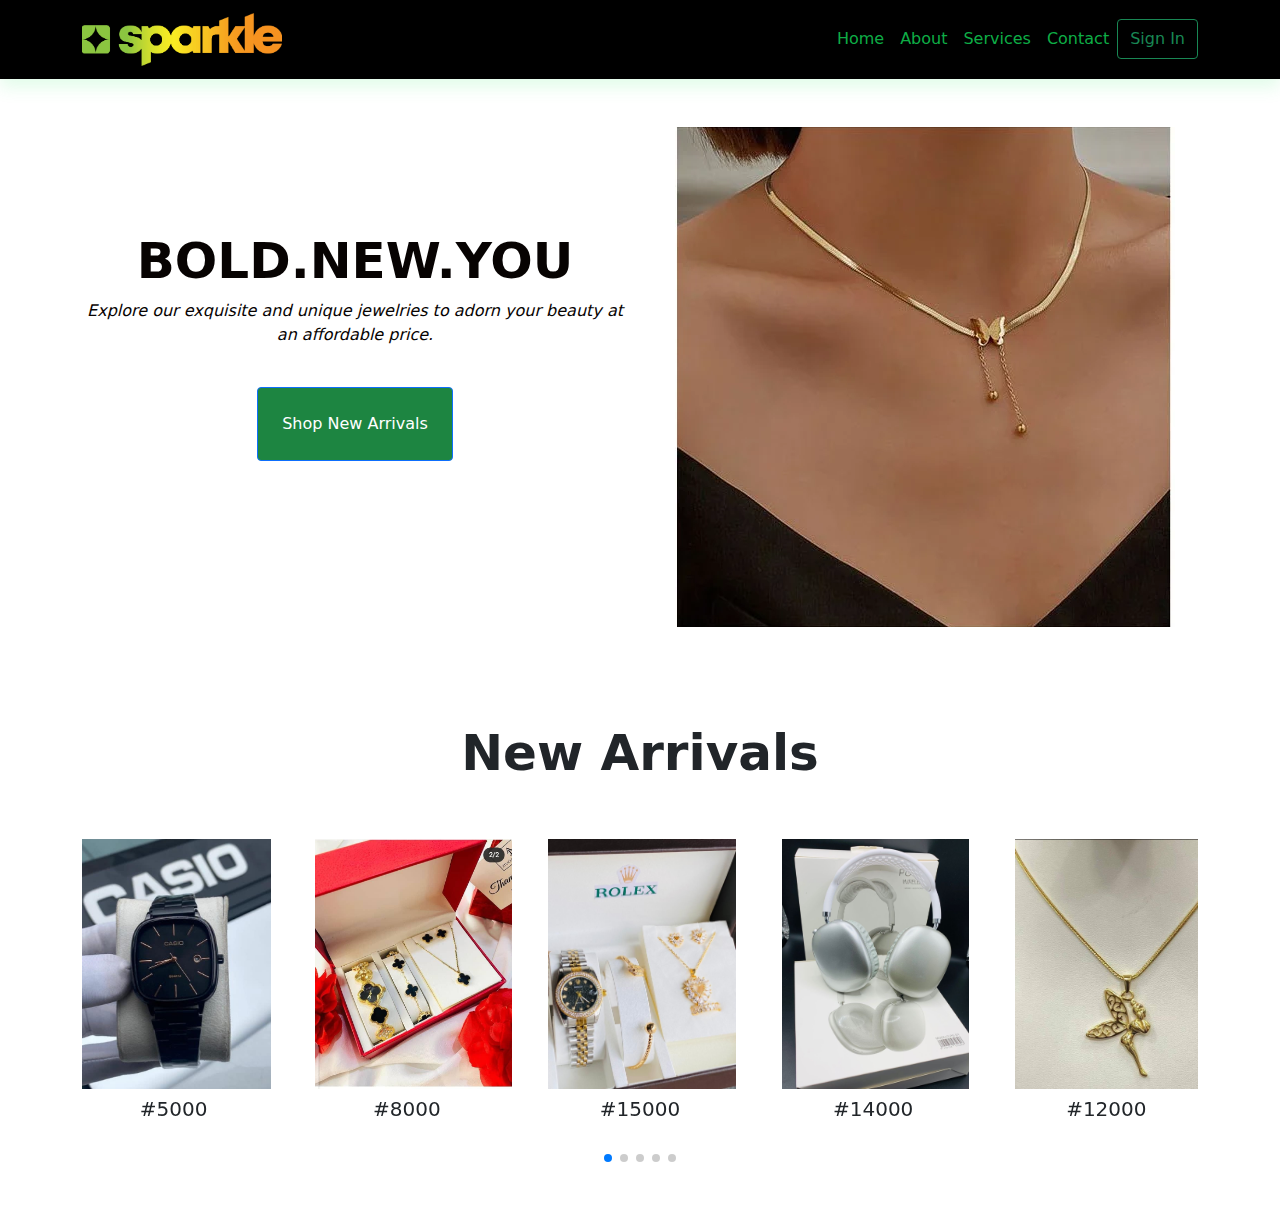
==== index.html @ 81c0d7a5 "ch: worked on two sections" ====
<!DOCTYPE html>
<html lang="en">
<head>
    <meta charset="UTF-8">
    <meta http-equiv="X-UA-Compatible" content="IE=edge">
    <meta name="viewport" content="width=device-width, initial-scale=1.0">
    <link rel="stylesheet" href="css/bootstrap.min.css">
    <link rel="stylesheet" href="css/style.css">
    <link
      rel="stylesheet"
      href="https://unpkg.com/swiper/swiper-bundle.min.css"
    />
    <title>Jewelleries</title>
</head>
<body>
    <div id="header-section">
        <nav class="navbar navbar-expand-lg navbar-light bg-light  shadow">
            <div class="container">
              <a class="navbar-brand text-primary " href="#">
                  <img src="[data-uri]" alt="Shop.Sparkle" width="200">
              </a>
              <button class="navbar-toggler" type="button" data-bs-toggle="collapse" data-bs-target="#navbarSupportedContent" aria-controls="navbarSupportedContent" aria-expanded="false" aria-label="Toggle navigation">
                <span class="navbar-toggler-icon"></span>
              </button>
              <div class="collapse navbar-collapse" id="navbarSupportedContent">
                <ul class="navbar-nav ms-auto mb-2 mb-lg-0">
                  <li class="nav-item">
                    <a class="nav-link active text-secondary" aria-current="page" href="#">Home</a>
                  </li>
                  <li>
                    <a class="nav-link active text-secondary" aria-current="page" href="#">About</a>
                  </li>
                  <li>
                    <a class="nav-link active text-secondary" aria-current="page" href="#">Services</a>
                  </li>
                  <li>
                    <a class="nav-link active text-secondary" aria-current="page" href="#">Contact</a>
                  </li>                   
                  <button class="btn btn-outline-success" type="submit">Sign In</button>
              </div>
            </div>
          </nav>
        </div>

    <div id="first-section" class="py-5">
            <div class="container">
                <div class="left-section text-center text-primary">
                    <div class="row">
                        <div class="col-lg-6 p-2">
                            <h2 class="fw-bolder bold pt-5 mt-5">BOLD.NEW.YOU</h2>
                            <p class="fst-italic fw-light pb-4">Explore our exquisite and unique jewelries to adorn your beauty at an affordable price.</p>
                            <a class="btn btn-primary p-4" href="#" role="button">Shop New Arrivals</a>
                        </div>
                        <div class="image-section col-lg-6">
                            <img src="img/neck.webp" alt="">
                        </div>  
                    </div>        
                    
                </div>
               
            </div>

        </div>

        <div id="slider-section" class="py-5">
            <div class="container">
                <div class="text-center na">
                    <h1>New Arrivals</h1>

                </div>
                <div class="swiper mySwiper">
                    <div class="swiper-wrapper">
                      <div class="swiper-slide py-5">
                          <div>
                              <div class="image">
                                <img src="img/1.jpeg" alt="">
                              </div>
                              <div class="text-center pt-2">
                                  <h5>#5000</h5>
                              </div>
                          </div>
                      </div>
                      <div class="swiper-slide py-5">
                        <div>
                            <div class="image">
                              <img src="img/2.jpeg" alt="">
                            </div>
                            <div class="text-center pt-2">
                                <h5>#8000</h5>
                            </div>
                        </div>
                    </div>
                    <div class="swiper-slide py-5">
                        <div>
                            <div class="image">
                              <img src="img/3.jpeg" alt="">
                            </div>
                            <div class="text-center pt-2">
                                <h5>#15000</h5>
                            </div>
                        </div>
                    </div>
                    <div class="swiper-slide py-5">
                        <div>
                            <div class="image">
                              <img src="img/4.jpeg" alt="">
                            </div>
                            <div class="text-center pt-2">
                                <h5>#14000</h5>
                            </div>
                        </div>
                    </div>
                    <div class="swiper-slide py-5">
                        <div>
                            <div class="image">
                              <img src="img/5.jpeg" alt="">
                            </div>
                            <div class="text-center pt-2">
                                <h5>#12000</h5>
                            </div>
                        </div>
                    </div>
                    <div class="swiper-slide py-5">
                        <div>
                            <div class="image">
                              <img src="img/6.jpeg" alt="">
                            </div>
                            <div class="text-center pt-2">
                                <h5>#10000</h5>
                            </div>
                        </div>
                    </div>
                    <div class="swiper-slide py-5">
                        <div>
                            <div class="image">
                              <img src="img/7.jpeg" alt="">
                            </div>
                            <div class="text-center pt-2">
                                <h5>#10000</h5>
                            </div>
                        </div>
                    </div>
                    <div class="swiper-slide py-5">
                        <div>
                            <div class="image">
                              <img src="img/8.jpeg" alt="">
                            </div>
                            <div class="text-center pt-2">
                                <h5>#9000</h5>
                            </div>
                        </div>
                    </div>
                    <div class="swiper-slide py-5">
                        <div>
                            <div class="image">
                              <img src="img/9.jpeg" alt="">
                            </div>
                            <div class="text-center pt-2">
                                <h5>#20000</h5>
                            </div>
                        </div>
                    </div>
                      
                    </div>
                    <div class="swiper-pagination"></div>
                  </div>
            </div>
        </div>
    <script src="js/bootstrap.min.js"></script>
    <script src="https://unpkg.com/swiper/swiper-bundle.min.js"></script>
    <script>
        var swiper = new Swiper(".mySwiper", {
          centeredSlides: false,
          grabCursor: true,
          pagination: {
            el: ".swiper-pagination",
            clickable: true,
          },
          autoplay: {
          delay: 2500,
          disableOnInteraction: false,
        },
        breakpoints: {
          426: {
            slidesPerView: 3,
            spaceBetween: 20,
          },
          768: {
            slidesPerView: 4,
            spaceBetween: 40,
          },
          1024: {
            slidesPerView: 5,
            spaceBetween: 50,
          },
        },
        });
      </script>
     
</body>
</html>
---- css/style.css ----
*{
    margin: 0;
    padding: 0;
    box-sizing: border-box;
}

.text-secondary {
    color: rgb(14, 173, 70) !important;
}

#first-section {
    background-color: #ffffff !important;
}

.navbar {
    background-color: #000 !important;
  }

.shadow {
    box-shadow: 0 .5rem 1rem rgba(56, 232, 109, 0.15)!important;   
}

.nav-link:hover {
    scale: 1.1;
    transform: scale(1.18);
}

#slider-section img {
    height: 250px;
    max-width: 120%;
    margin-right: 50px;
    
}

.text-primary {
    color: rgb(7, 3, 2) !important;
}

.bold, .na h1 {  
    font-size: 50px;
    font-weight: bolder;
}

.btn-primary {
   background-color: rgb(29, 133, 65) !important;
}

.navbar-light .navbar-toggler {
   background-color: #ffffff !important;

}
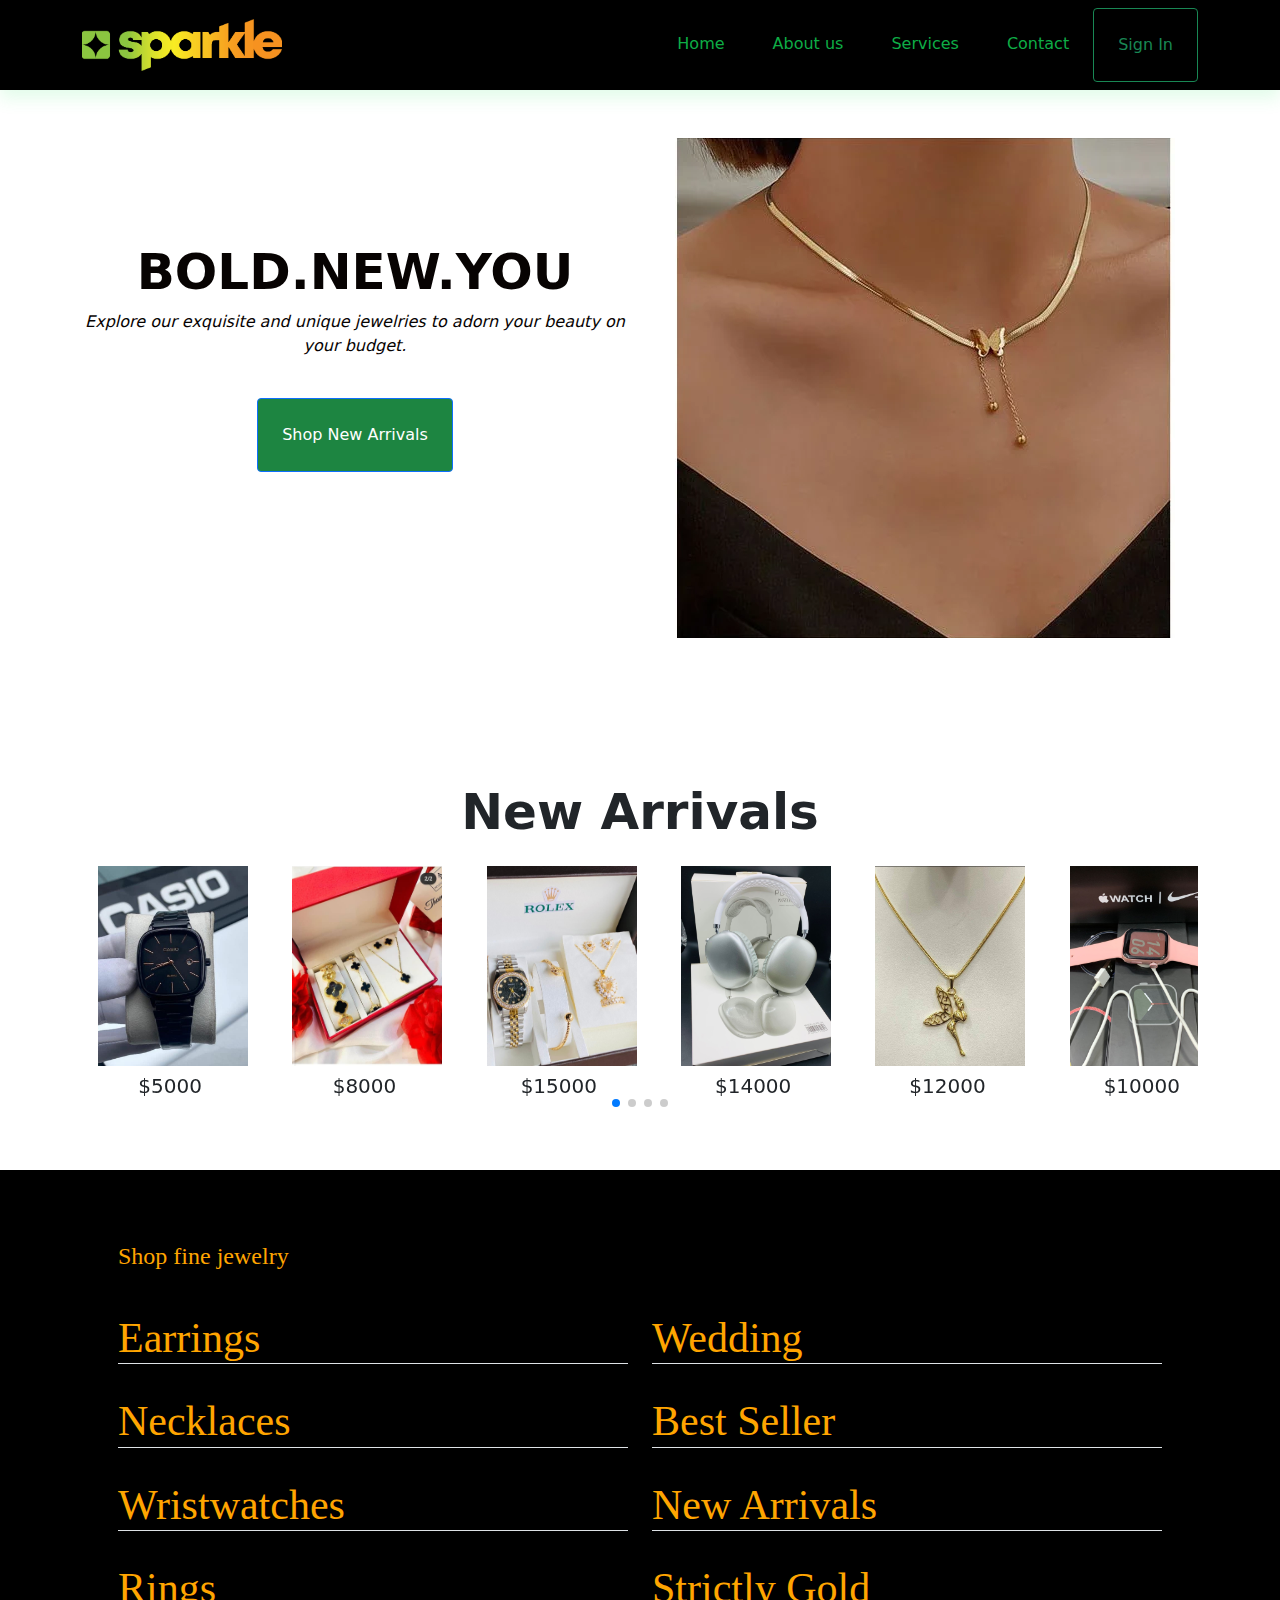
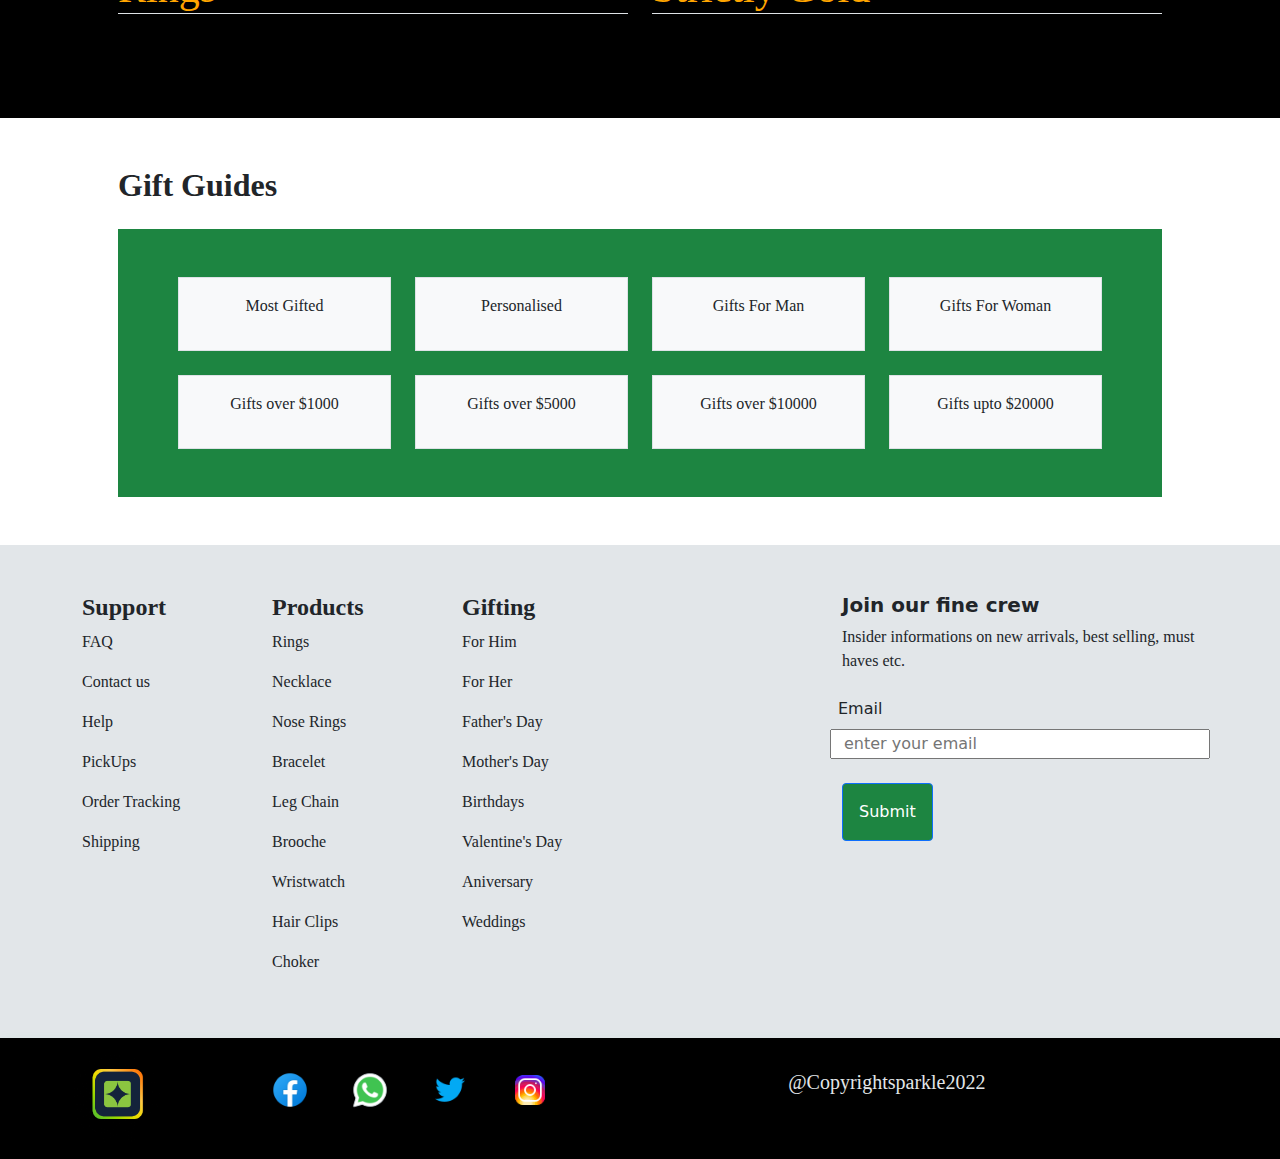
==== commit 4104e59f: "ch:worked on the about and contact sections" ====
--- a/index.html
+++ b/index.html
@@ -25,30 +25,29 @@
               <div class="collapse navbar-collapse" id="navbarSupportedContent">
                 <ul class="navbar-nav ms-auto mb-2 mb-lg-0">
                   <li class="nav-item">
-                    <a class="nav-link active text-secondary" aria-current="page" href="#">Home</a>
+                    <a class="nav-link active text-secondary p-4" aria-current="page" href="index.html">Home</a>
                   </li>
                   <li>
-                    <a class="nav-link active text-secondary" aria-current="page" href="#">About</a>
+                    <a class="nav-link active text-secondary p-4" aria-current="page" href="about.html">About us</a>
                   </li>
                   <li>
-                    <a class="nav-link active text-secondary" aria-current="page" href="#">Services</a>
+                    <a class="nav-link active text-secondary p-4" aria-current="page" href="#">Services</a>
                   </li>
                   <li>
-                    <a class="nav-link active text-secondary" aria-current="page" href="#">Contact</a>
+                    <a class="nav-link active text-secondary p-4" aria-current="page" href="contact.html">Contact</a>
                   </li>                   
-                  <button class="btn btn-outline-success" type="submit">Sign In</button>
+                  <button class="btn btn-outline-success p-4" type="submit">Sign In</button>
               </div>
             </div>
           </nav>
         </div>
-
-    <div id="first-section" class="py-5">
+    <div id="first-section" class="py-lg-5">
             <div class="container">
                 <div class="left-section text-center text-primary">
                     <div class="row">
                         <div class="col-lg-6 p-2">
                             <h2 class="fw-bolder bold pt-5 mt-5">BOLD.NEW.YOU</h2>
-                            <p class="fst-italic fw-light pb-4">Explore our exquisite and unique jewelries to adorn your beauty at an affordable price.</p>
+                            <p class="fst-italic fw-light pb-4">Explore our exquisite and unique jewelries to adorn your beauty on your budget.</p>
                             <a class="btn btn-primary p-4" href="#" role="button">Shop New Arrivals</a>
                         </div>
                         <div class="image-section col-lg-6">
@@ -61,102 +60,101 @@
             </div>
 
         </div>
-
-        <div id="slider-section" class="py-5">
+        <div id="slider-section" class="py-lg-5">
             <div class="container">
-                <div class="text-center na">
+                <div class="text-center na pt-5">
                     <h1>New Arrivals</h1>
 
                 </div>
                 <div class="swiper mySwiper">
-                    <div class="swiper-wrapper">
-                      <div class="swiper-slide py-5">
+                    <div class="swiper-wrapper p-3">
+                      <div class="swiper-slide">
                           <div>
                               <div class="image">
                                 <img src="img/1.jpeg" alt="">
                               </div>
                               <div class="text-center pt-2">
-                                  <h5>#5000</h5>
+                                  <h5>$5000</h5>
                               </div>
                           </div>
                       </div>
-                      <div class="swiper-slide py-5">
+                      <div class="swiper-slide">
                         <div>
                             <div class="image">
                               <img src="img/2.jpeg" alt="">
                             </div>
                             <div class="text-center pt-2">
-                                <h5>#8000</h5>
-                            </div>
-                        </div>
-                    </div>
-                    <div class="swiper-slide py-5">
+                                <h5>$8000</h5>
+                            </div>
+                        </div>
+                    </div>
+                    <div class="swiper-slide">
                         <div>
                             <div class="image">
                               <img src="img/3.jpeg" alt="">
                             </div>
                             <div class="text-center pt-2">
-                                <h5>#15000</h5>
-                            </div>
-                        </div>
-                    </div>
-                    <div class="swiper-slide py-5">
+                                <h5>$15000</h5>
+                            </div>
+                        </div>
+                    </div>
+                    <div class="swiper-slide">
                         <div>
                             <div class="image">
                               <img src="img/4.jpeg" alt="">
                             </div>
                             <div class="text-center pt-2">
-                                <h5>#14000</h5>
-                            </div>
-                        </div>
-                    </div>
-                    <div class="swiper-slide py-5">
+                                <h5>$14000</h5>
+                            </div>
+                        </div>
+                    </div>
+                    <div class="swiper-slide">
                         <div>
                             <div class="image">
                               <img src="img/5.jpeg" alt="">
                             </div>
                             <div class="text-center pt-2">
-                                <h5>#12000</h5>
-                            </div>
-                        </div>
-                    </div>
-                    <div class="swiper-slide py-5">
+                                <h5>$12000</h5>
+                            </div>
+                        </div>
+                    </div>
+                    <div class="swiper-slide">
                         <div>
                             <div class="image">
                               <img src="img/6.jpeg" alt="">
                             </div>
                             <div class="text-center pt-2">
-                                <h5>#10000</h5>
-                            </div>
-                        </div>
-                    </div>
-                    <div class="swiper-slide py-5">
+                                <h5>$10000</h5>
+                            </div>
+                        </div>
+                    </div>
+                    <div class="swiper-slide">
                         <div>
                             <div class="image">
                               <img src="img/7.jpeg" alt="">
                             </div>
                             <div class="text-center pt-2">
-                                <h5>#10000</h5>
-                            </div>
-                        </div>
-                    </div>
-                    <div class="swiper-slide py-5">
+                                <h5>$10000</h5>
+                            </div>
+                        </div>
+                    </div>
+                    <div class="swiper-slide">
                         <div>
                             <div class="image">
                               <img src="img/8.jpeg" alt="">
                             </div>
                             <div class="text-center pt-2">
-                                <h5>#9000</h5>
-                            </div>
-                        </div>
-                    </div>
-                    <div class="swiper-slide py-5">
+                                <h5>$9000</h5>
+                            </div>
+                        </div>
+                    </div>
+                    <div class="swiper-slide">
                         <div>
                             <div class="image">
                               <img src="img/9.jpeg" alt="">
                             </div>
                             <div class="text-center pt-2">
-                                <h5>#20000</h5>
+                                <h5>$20000</h5>
                             </div>
                         </div>
                     </div>
@@ -166,10 +164,160 @@
                   </div>
             </div>
         </div>
+        <div id="shop-section" class="p-4">
+          <div class="container p-5 align-content-lg-center">
+            <h4 class="fw-lighter">Shop fine jewelry</h4>
+            <div class="row">
+              <div class="left-section col-lg-6">
+                <h1 class="border-bottom">Earrings</h1>
+                <h1 class="border-bottom">Necklaces</h1>
+                <h1 class="border-bottom">Wristwatches</h1>
+                <h1 class="border-bottom">Rings</h1>
+              </div>
+              <div class="right-section col-lg-6">
+                <h1 class="border-bottom">Wedding</h1>
+                <h1 class="border-bottom">Best Seller</h1>
+                <h1 class="border-bottom">New Arrivals</h1>
+                <h1 class="border-bottom">Strictly Gold</h1>
+              </div>
+            </div>            
+          </div>
+        </div>
+        <div id="gift-section">
+          <div class="container p-5">
+            <h2 class="fw-bolder w-100% mb-4" >Gift Guides</h2>
+            <div class="gift-box p-5 py-5">
+              <div class="container overflow-hidden">
+              <div class="row gy-4 text-center">
+                <div class="col-lg-3">
+                  <div class="p-3 border bg-light">
+                    <p>Most Gifted</p>
+                  </div>
+                </div>
+                <div class="col-lg-3">
+                  <div class="p-3 border bg-light">
+                    <p>Personalised</p>
+                  </div>
+                </div>
+                <div class="col-lg-3">
+                  <div class="p-3 border bg-light">
+                    <p>Gifts For Man</p>
+                  </div>
+                </div>
+                <div class="col-lg-3">
+                  <div class="p-3 border bg-light">
+                    <p>Gifts For Woman</p>
+                  </div>
+                </div>
+                <div class="col-lg-3">
+                  <div class="p-3 border bg-light">
+                    <p>Gifts over $1000</p>
+                  </div>
+                </div>
+                <div class="col-lg-3">
+                  <div class="p-3 border bg-light">
+                    <p>Gifts over $5000</p>
+                  </div>
+                </div>
+                <div class="col-lg-3">
+                  <div class="p-3 border bg-light">
+                    <p>Gifts over $10000</p>
+                  </div>
+                </div>
+                <div class="col-lg-3">
+                  <div class="p-3 border bg-light">
+                    <p>Gifts upto $20000</p>
+                  </div>
+                </div>
+              </div>
+            </div>
+            </div>
+          </div>
+        </div>
+        <div id="support-section">
+          <div class="container py-5">
+            <div class="row">
+              <div class="col-lg-2">
+                <h4 class="fw-bold">Support</h4>
+                <p>FAQ</p>
+                <p>Contact us</p>
+                <p>Help</p>
+                <p>PickUps</p>
+                <p>Order Tracking</p>
+                <p>Shipping</p>
+              </div>
+              <div class="col-lg-2">
+                <h4 class="fw-bold">Products</h4>
+                <p>Rings</p>
+                <p>Necklace</p>
+                <p>Nose Rings</p>
+                <p>Bracelet</p>
+                <p>Leg Chain</p>
+                <p>Brooche</p>
+                <p>Wristwatch</p>
+                <p>Hair Clips</p>
+                <p>Choker</p>
+              </div>
+              <div class="col-lg-2">
+                <h4 class="fw-bold">Gifting</h4>
+                <p>For Him</p>
+                <p>For Her</p>
+                <p>Father's Day</p>
+                <p>Mother's Day</p>
+                <p>Birthdays</p>
+                <p>Valentine's Day</p>
+                <p>Aniversary</p>
+                <p>Weddings</p>
+              </div>
+              <div class="col-lg-2">
+                </div>
+              <div class="col-lg-4">
+                <h5 class="fw-bolder">Join our fine crew</h5>
+                <p>Insider informations on new arrivals, best selling, must haves etc.</p>
+                <div class="row text-lg-start">
+                  <label for="email" class="p-2">Email</label>
+                  <input type="text" placeholder="enter your email" class="mb-4">
+                 
+                </div>  
+                <a class="btn btn-primary p-3 pt-3" href="#" role="button">Submit</a>          
+              </div>
+            </div>
+            </div>
+        </div>
+        <div id="footer-section">
+          <nav class="navbar navbar-expand-lg navbar-light bg-light  shadow">
+              <div class="container p-0">
+                <div class="d-flex">
+                  <a class="navbar-brand text-primary " href="#">
+                    <img src="img/main logo.png" alt="" width="60%">
+                </a>
+                <div class="social-media d-flex p-2">
+                  <div>
+                    <img src="img/facebook.png" alt="" class="p-3" width="90%">
+                  </div>
+                  <div>
+                    <img src="img/whatsapp.png" alt="" class="p-3" width="90%">
+                  </div>
+                  <div>
+                    <img src="img/twitter.png" alt="" class="p-3" width="90%">
+                  </div>
+                  <div>
+                    <img src="img/instagram.png" alt="" class="p-3" width="90%">
+                  </div>
+                </div>
+                <div class="p-4 col-lg-1 ms-auto sparkle">
+                  <h5>@Copyrightsparkle2022</h5>
+                </div>
+                
+                </div>
+                </div> 
+              </div>
+                  
     <script src="js/bootstrap.min.js"></script>
     <script src="https://unpkg.com/swiper/swiper-bundle.min.js"></script>
     <script>
         var swiper = new Swiper(".mySwiper", {
+          spaceBetween: 30, 
           centeredSlides: false,
           grabCursor: true,
           pagination: {
@@ -182,7 +330,7 @@
         },
         breakpoints: {
           426: {
-            slidesPerView: 3,
+            slidesPerView: 2,
             spaceBetween: 20,
           },
           768: {
@@ -190,7 +338,7 @@
             spaceBetween: 40,
           },
           1024: {
-            slidesPerView: 5,
+            slidesPerView: 6,
             spaceBetween: 50,
           },
         },
--- a/css/style.css
+++ b/css/style.css
@@ -1,23 +1,13 @@
-*{
-    margin: 0;
-    padding: 0;
-    box-sizing: border-box;
-}
-
 .text-secondary {
     color: rgb(14, 173, 70) !important;
 }
 
-#first-section {
-    background-color: #ffffff !important;
+.shadow {
+    box-shadow: 0 .5rem 1rem rgba(56, 232, 109, 0.15)!important;   
 }
 
-.navbar {
-    background-color: #000 !important;
-  }
-
-.shadow {
-    box-shadow: 0 .5rem 1rem rgba(56, 232, 109, 0.15)!important;   
+.navbar-light .navbar-toggler-icon {
+    background-color: #fff;
 }
 
 .nav-link:hover {
@@ -26,10 +16,8 @@
 }
 
 #slider-section img {
-    height: 250px;
-    max-width: 120%;
-    margin-right: 50px;
-    
+    height: 200px;
+    width: 150px;
 }
 
 .text-primary {
@@ -41,11 +29,67 @@
     font-weight: bolder;
 }
 
-.btn-primary {
+.btn-primary, 
+#gift-section .gift-box  {
    background-color: rgb(29, 133, 65) !important;
 }
 
-.navbar-light .navbar-toggler {
-   background-color: #ffffff !important;
+#shop-section h4 {
+    margin-bottom: 42px;
+    font-size: 24px;
+    font-family: "brandon-grotesque";
+} 
 
-}+#shop-section h1 {
+    margin-bottom: 32px;
+    font-size: 42px;
+    font-family: "KapraNeue";
+}
+
+#shop-section {
+    background: #000;
+    color: orange;
+}
+
+#gift-section h2, #gift-section p, #support-section p {
+    font-family: "brandon-grotesque";
+}
+
+.border:hover {
+    transform: scale(1.15);
+    color: rgb(30, 191, 30);
+    transition: cubic-bezier(0.075, 0.82, 0.165, 1);
+    cursor: pointer;
+}
+
+#support-section, #mission-section {
+    background: #e2e6e9;
+}
+#support-section h4 {
+    font-family: "KapraNeue";
+}
+
+#media-section, #sustain-section, .navbar {
+    background: #000 !important;
+}
+
+#footer-section .container h5 {
+    color: #e2e6e9;
+    font-family: "brandon-grotesque";
+}
+
+#mission-section .container .mission {
+    position: relative;
+    text-align: center;
+    color: #000;
+
+  }
+
+  #mission-section .centered {
+    position: absolute;
+    top: 50%;
+    left: 50%;
+    transform: translate(-50%, -50%);
+    font-size: 54px;
+    font-weight: bolder;
+    }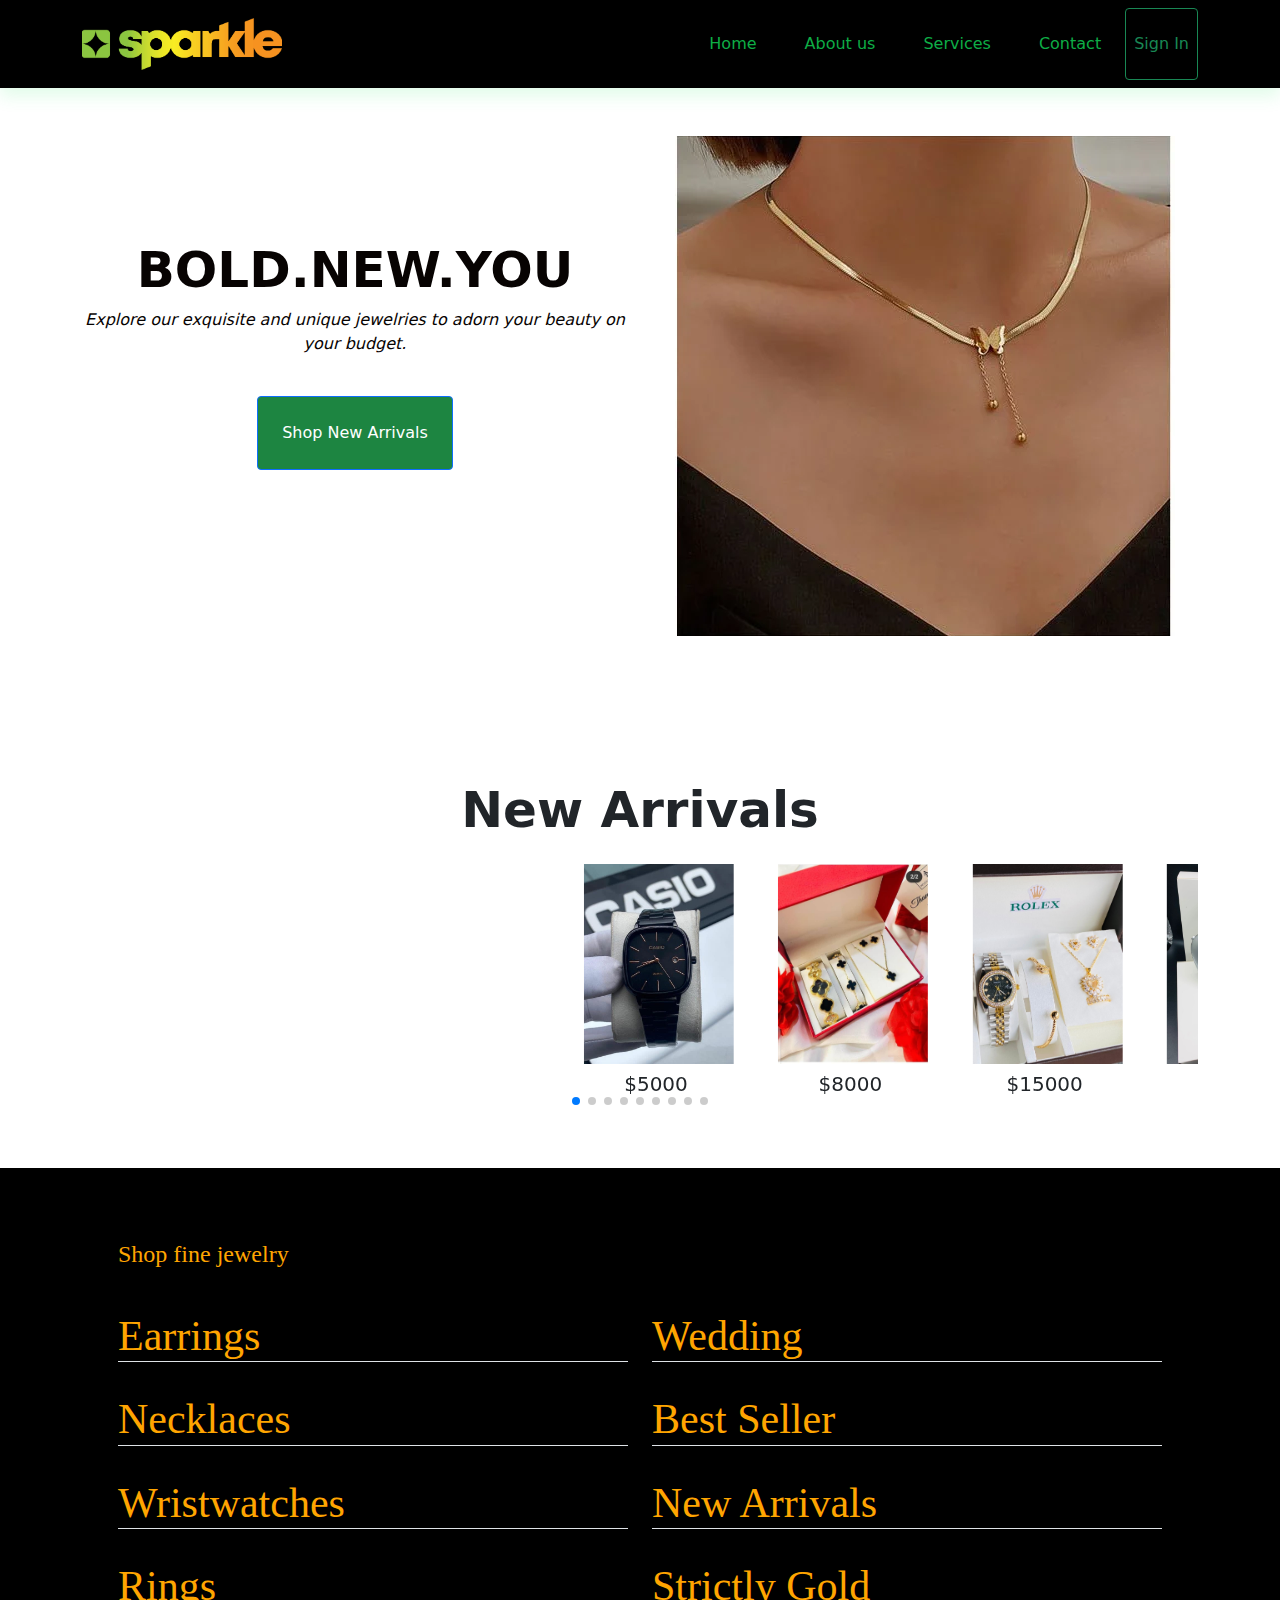
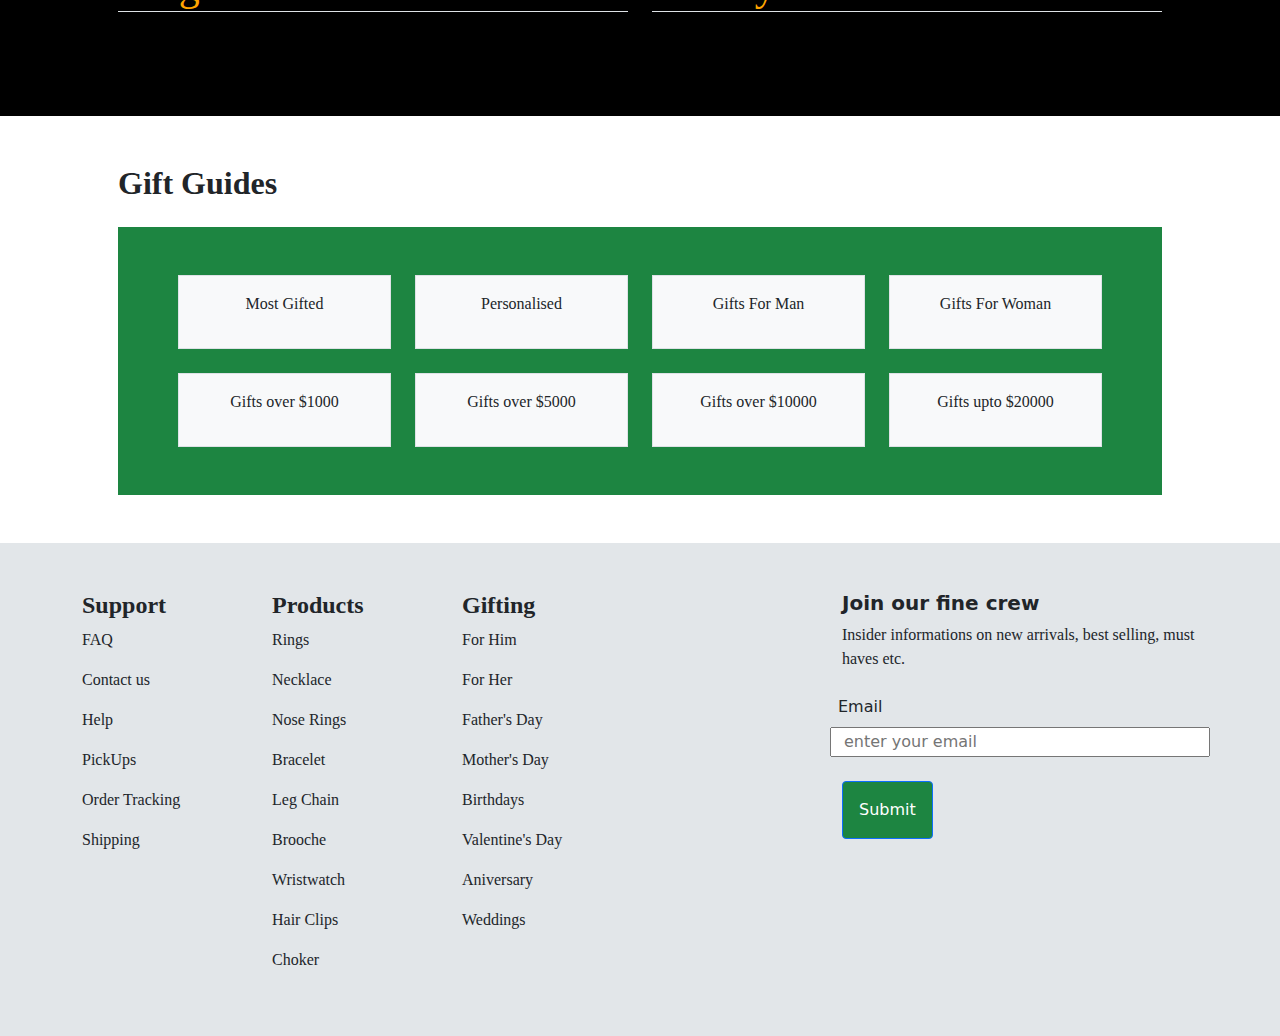
==== commit 95fe5f8a: "ch: worked on mobie responsiveness" ====
--- a/index.html
+++ b/index.html
@@ -36,7 +36,7 @@
                   <li>
                     <a class="nav-link active text-secondary p-4" aria-current="page" href="contact.html">Contact</a>
                   </li>                   
-                  <button class="btn btn-outline-success p-4" type="submit">Sign In</button>
+                  <button class="btn btn-outline-success p-2" type="submit">Sign In</button>
               </div>
             </div>
           </nav>
@@ -284,41 +284,15 @@
             </div>
             </div>
         </div>
-        <div id="footer-section">
-          <nav class="navbar navbar-expand-lg navbar-light bg-light  shadow">
-              <div class="container p-0">
-                <div class="d-flex">
-                  <a class="navbar-brand text-primary " href="#">
-                    <img src="img/main logo.png" alt="" width="60%">
-                </a>
-                <div class="social-media d-flex p-2">
-                  <div>
-                    <img src="img/facebook.png" alt="" class="p-3" width="90%">
-                  </div>
-                  <div>
-                    <img src="img/whatsapp.png" alt="" class="p-3" width="90%">
-                  </div>
-                  <div>
-                    <img src="img/twitter.png" alt="" class="p-3" width="90%">
-                  </div>
-                  <div>
-                    <img src="img/instagram.png" alt="" class="p-3" width="90%">
-                  </div>
-                </div>
-                <div class="p-4 col-lg-1 ms-auto sparkle">
-                  <h5>@Copyrightsparkle2022</h5>
-                </div>
-                
-                </div>
-                </div> 
-              </div>
+        
+     
                   
     <script src="js/bootstrap.min.js"></script>
     <script src="https://unpkg.com/swiper/swiper-bundle.min.js"></script>
     <script>
         var swiper = new Swiper(".mySwiper", {
           spaceBetween: 30, 
-          centeredSlides: false,
+          centeredSlides: true,
           grabCursor: true,
           pagination: {
             el: ".swiper-pagination",
@@ -329,7 +303,7 @@
           disableOnInteraction: false,
         },
         breakpoints: {
-          426: {
+          425: {
             slidesPerView: 2,
             spaceBetween: 20,
           },
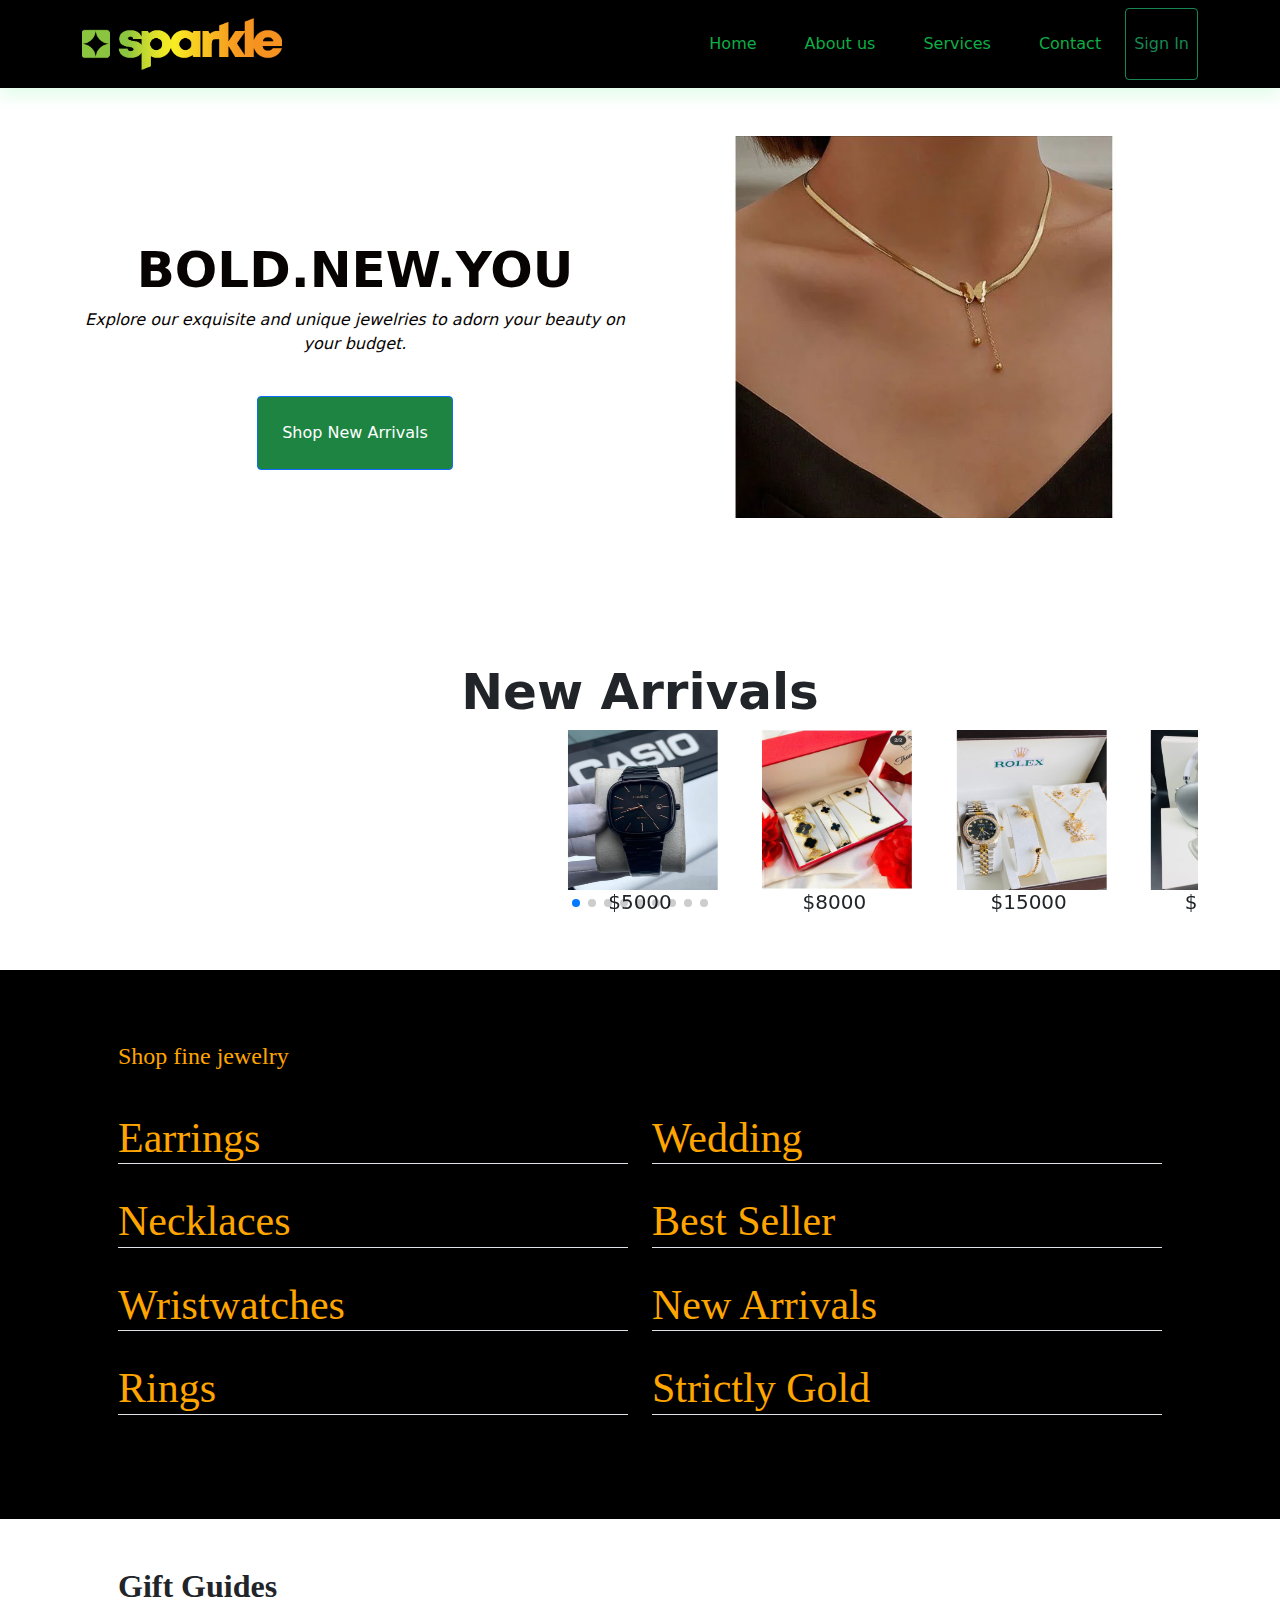
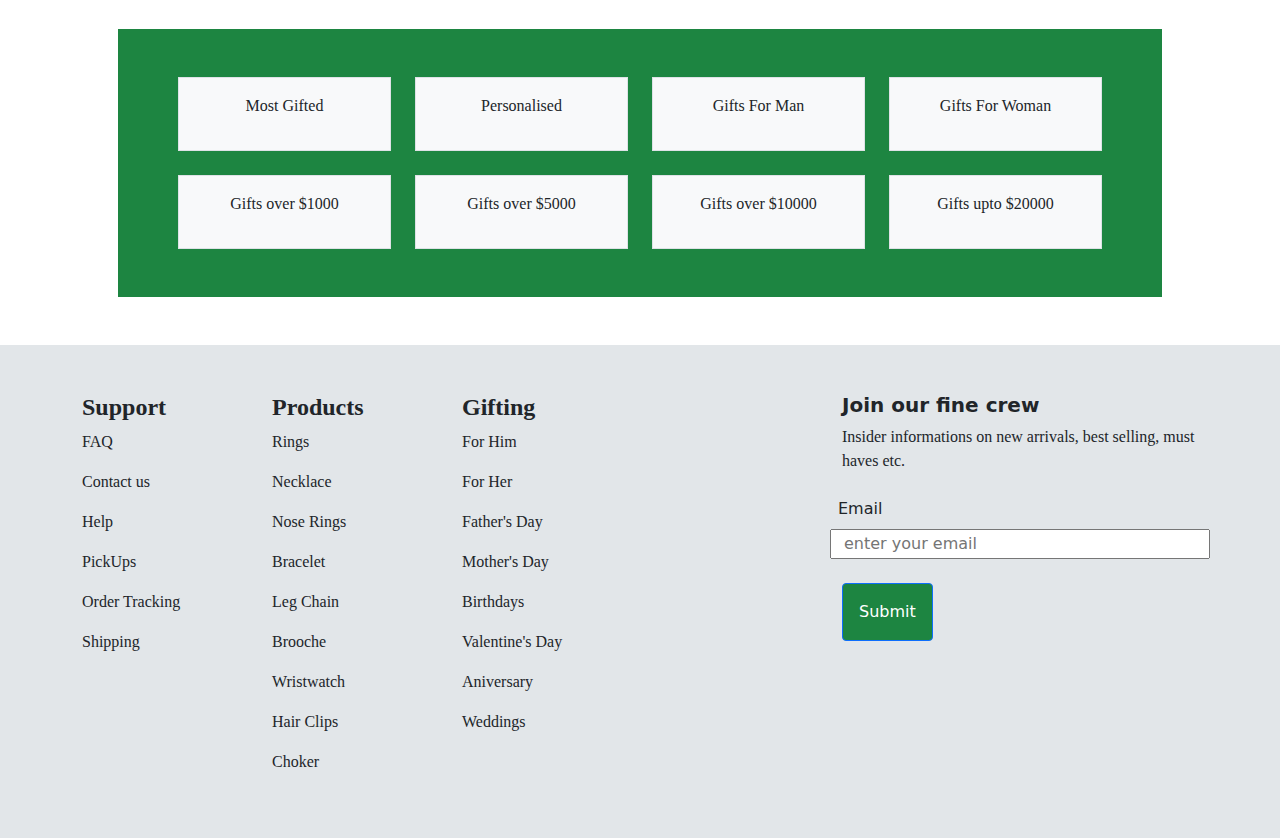
==== commit c4d91d0f: "ch: worked on responsiveness" ====
--- a/index.html
+++ b/index.html
@@ -51,7 +51,7 @@
                             <a class="btn btn-primary p-4" href="#" role="button">Shop New Arrivals</a>
                         </div>
                         <div class="image-section col-lg-6">
-                            <img src="img/neck.webp" alt="">
+                            <img src="img/neck.webp" alt="" width="70%">
                         </div>  
                     </div>        
                     
@@ -67,13 +67,13 @@
 
                 </div>
                 <div class="swiper mySwiper">
-                    <div class="swiper-wrapper p-3">
+                    <div class="swiper-wrapper">
                       <div class="swiper-slide">
                           <div>
                               <div class="image">
                                 <img src="img/1.jpeg" alt="">
                               </div>
-                              <div class="text-center pt-2">
+                              <div class="text-center">
                                   <h5>$5000</h5>
                               </div>
                           </div>
@@ -83,7 +83,7 @@
                             <div class="image">
                               <img src="img/2.jpeg" alt="">
                             </div>
-                            <div class="text-center pt-2">
+                            <div class="text-center">
                                 <h5>$8000</h5>
                             </div>
                         </div>
@@ -93,7 +93,7 @@
                             <div class="image">
                               <img src="img/3.jpeg" alt="">
                             </div>
-                            <div class="text-center pt-2">
+                            <div class="text-center">
                                 <h5>$15000</h5>
                             </div>
                         </div>
@@ -103,7 +103,7 @@
                             <div class="image">
                               <img src="img/4.jpeg" alt="">
                             </div>
-                            <div class="text-center pt-2">
+                            <div class="text-center">
                                 <h5>$14000</h5>
                             </div>
                         </div>
@@ -113,7 +113,7 @@
                             <div class="image">
                               <img src="img/5.jpeg" alt="">
                             </div>
-                            <div class="text-center pt-2">
+                            <div class="text-center">
                                 <h5>$12000</h5>
                             </div>
                         </div>
@@ -123,7 +123,7 @@
                             <div class="image">
                               <img src="img/6.jpeg" alt="">
                             </div>
-                            <div class="text-center pt-2">
+                            <div class="text-center">
                                 <h5>$10000</h5>
                             </div>
                         </div>
@@ -133,7 +133,7 @@
                             <div class="image">
                               <img src="img/7.jpeg" alt="">
                             </div>
-                            <div class="text-center pt-2">
+                            <div class="text-center">
                                 <h5>$10000</h5>
                             </div>
                         </div>
@@ -143,7 +143,7 @@
                             <div class="image">
                               <img src="img/8.jpeg" alt="">
                             </div>
-                            <div class="text-center pt-2">
+                            <div class="text-center">
                                 <h5>$9000</h5>
                             </div>
                         </div>
@@ -153,7 +153,7 @@
                             <div class="image">
                               <img src="img/9.jpeg" alt="">
                             </div>
-                            <div class="text-center pt-2">
+                            <div class="text-center">
                                 <h5>$20000</h5>
                             </div>
                         </div>
@@ -291,7 +291,6 @@
     <script src="https://unpkg.com/swiper/swiper-bundle.min.js"></script>
     <script>
         var swiper = new Swiper(".mySwiper", {
-          spaceBetween: 30, 
           centeredSlides: true,
           grabCursor: true,
           pagination: {
@@ -299,7 +298,7 @@
             clickable: true,
           },
           autoplay: {
-          delay: 2500,
+          delay: 1500,
           disableOnInteraction: false,
         },
         breakpoints: {
--- a/css/style.css
+++ b/css/style.css
@@ -16,7 +16,7 @@
 }
 
 #slider-section img {
-    height: 200px;
+    height: 160px;
     width: 150px;
 }
 
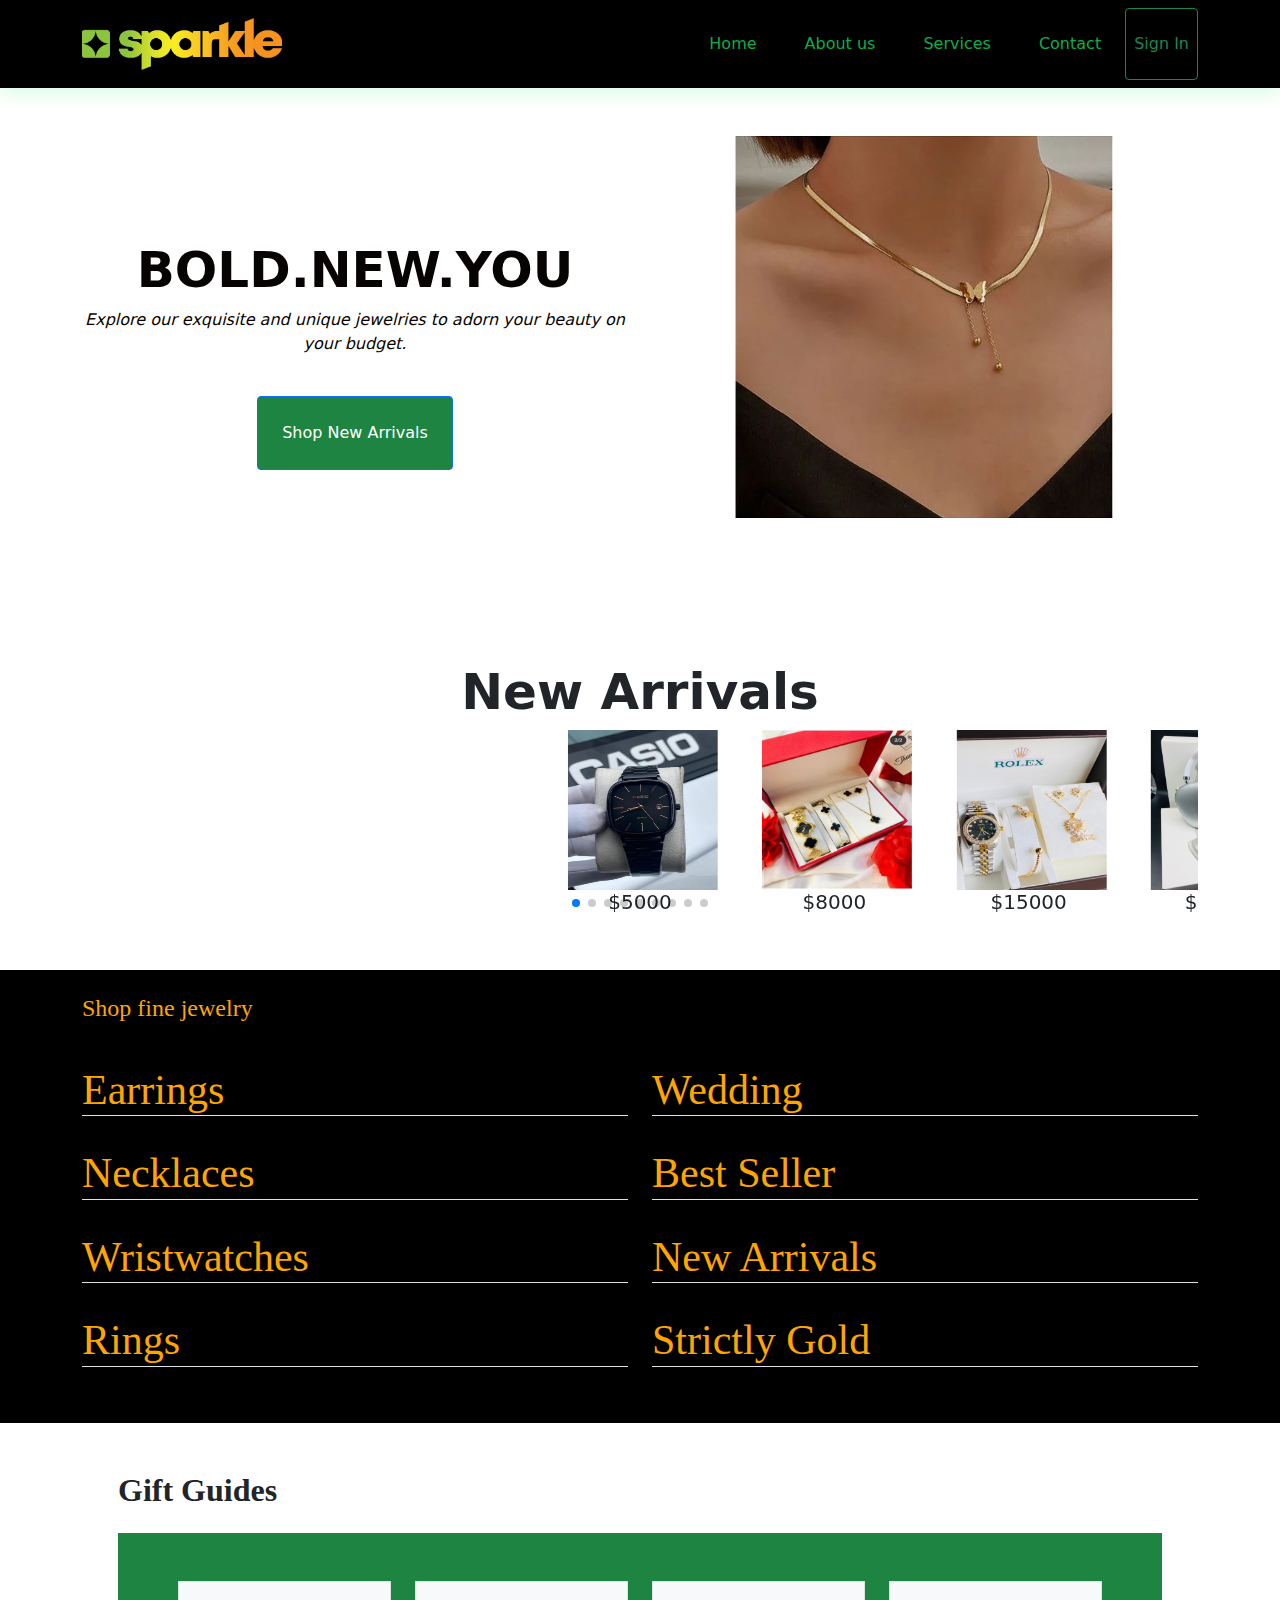
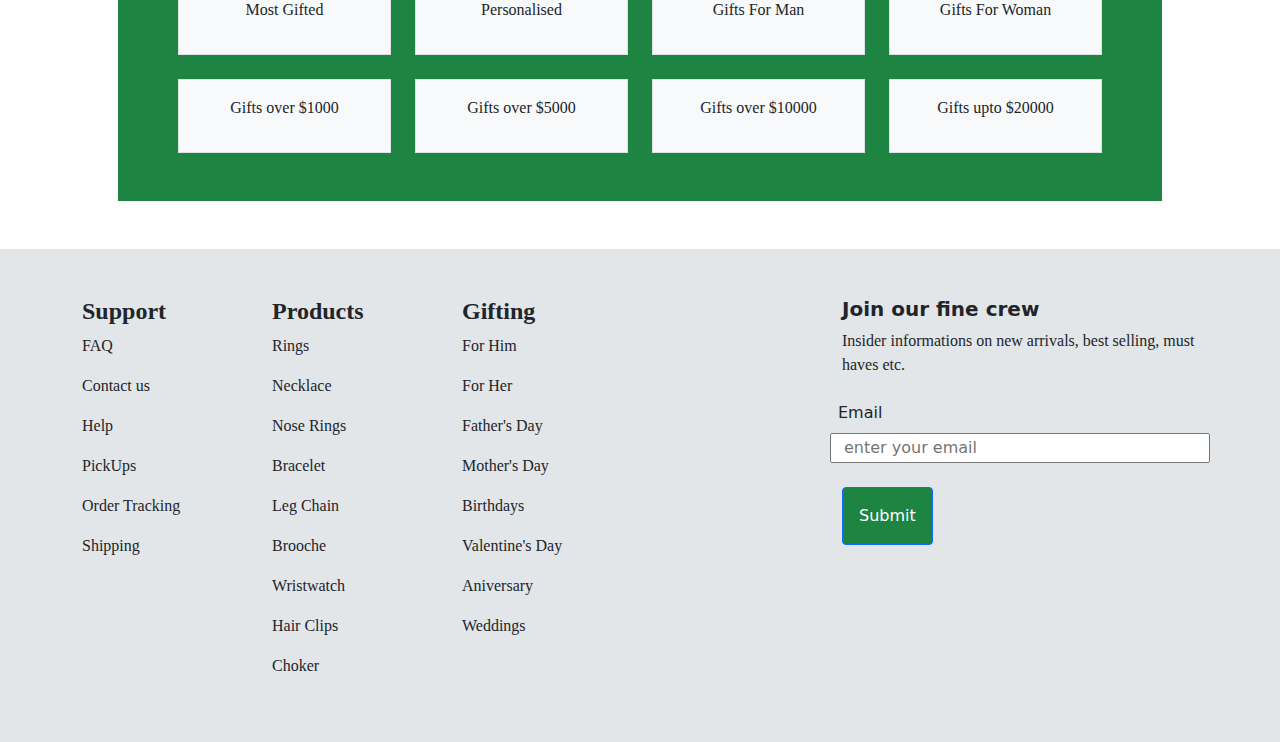
==== commit 78233d69: "ch: worked on mobile responsiveness" ====
--- a/index.html
+++ b/index.html
@@ -15,7 +15,7 @@
 <body>
     <div id="header-section">
         <nav class="navbar navbar-expand-lg navbar-light bg-light  shadow">
-            <div class="container">
+            <div class="container mx-auto">
               <a class="navbar-brand text-primary " href="#">
                   <img src="[data-uri]" alt="Shop.Sparkle" width="200">
               </a>
@@ -42,7 +42,7 @@
           </nav>
         </div>
     <div id="first-section" class="py-lg-5">
-            <div class="container">
+            <div class="container mx-auto">
                 <div class="left-section text-center text-primary">
                     <div class="row">
                         <div class="col-lg-6 p-2">
@@ -61,10 +61,9 @@
 
         </div>
         <div id="slider-section" class="py-lg-5">
-            <div class="container">
+            <div class="container mx-auto">
                 <div class="text-center na pt-5">
                     <h1>New Arrivals</h1>
-
                 </div>
                 <div class="swiper mySwiper">
                     <div class="swiper-wrapper">
@@ -165,7 +164,7 @@
             </div>
         </div>
         <div id="shop-section" class="p-4">
-          <div class="container p-5 align-content-lg-center">
+          <div class="container mx-auto align-content-lg-center">
             <h4 class="fw-lighter">Shop fine jewelry</h4>
             <div class="row">
               <div class="left-section col-lg-6">
@@ -184,7 +183,7 @@
           </div>
         </div>
         <div id="gift-section">
-          <div class="container p-5">
+          <div class="container mx-auto p-5">
             <h2 class="fw-bolder w-100% mb-4" >Gift Guides</h2>
             <div class="gift-box p-5 py-5">
               <div class="container overflow-hidden">
@@ -235,7 +234,7 @@
           </div>
         </div>
         <div id="support-section">
-          <div class="container py-5">
+          <div class="container mx-auto py-5">
             <div class="row">
               <div class="col-lg-2">
                 <h4 class="fw-bold">Support</h4>
@@ -285,8 +284,7 @@
             </div>
         </div>
         
-     
-                  
+                       
     <script src="js/bootstrap.min.js"></script>
     <script src="https://unpkg.com/swiper/swiper-bundle.min.js"></script>
     <script>
--- a/css/style.css
+++ b/css/style.css
@@ -13,6 +13,10 @@
 .nav-link:hover {
     scale: 1.1;
     transform: scale(1.18);
+    -webkit-transform: scale(1.18);
+    -moz-transform: scale(1.18);
+    -ms-transform: scale(1.18);
+    -o-transform: scale(1.18);
 }
 
 #slider-section img {
